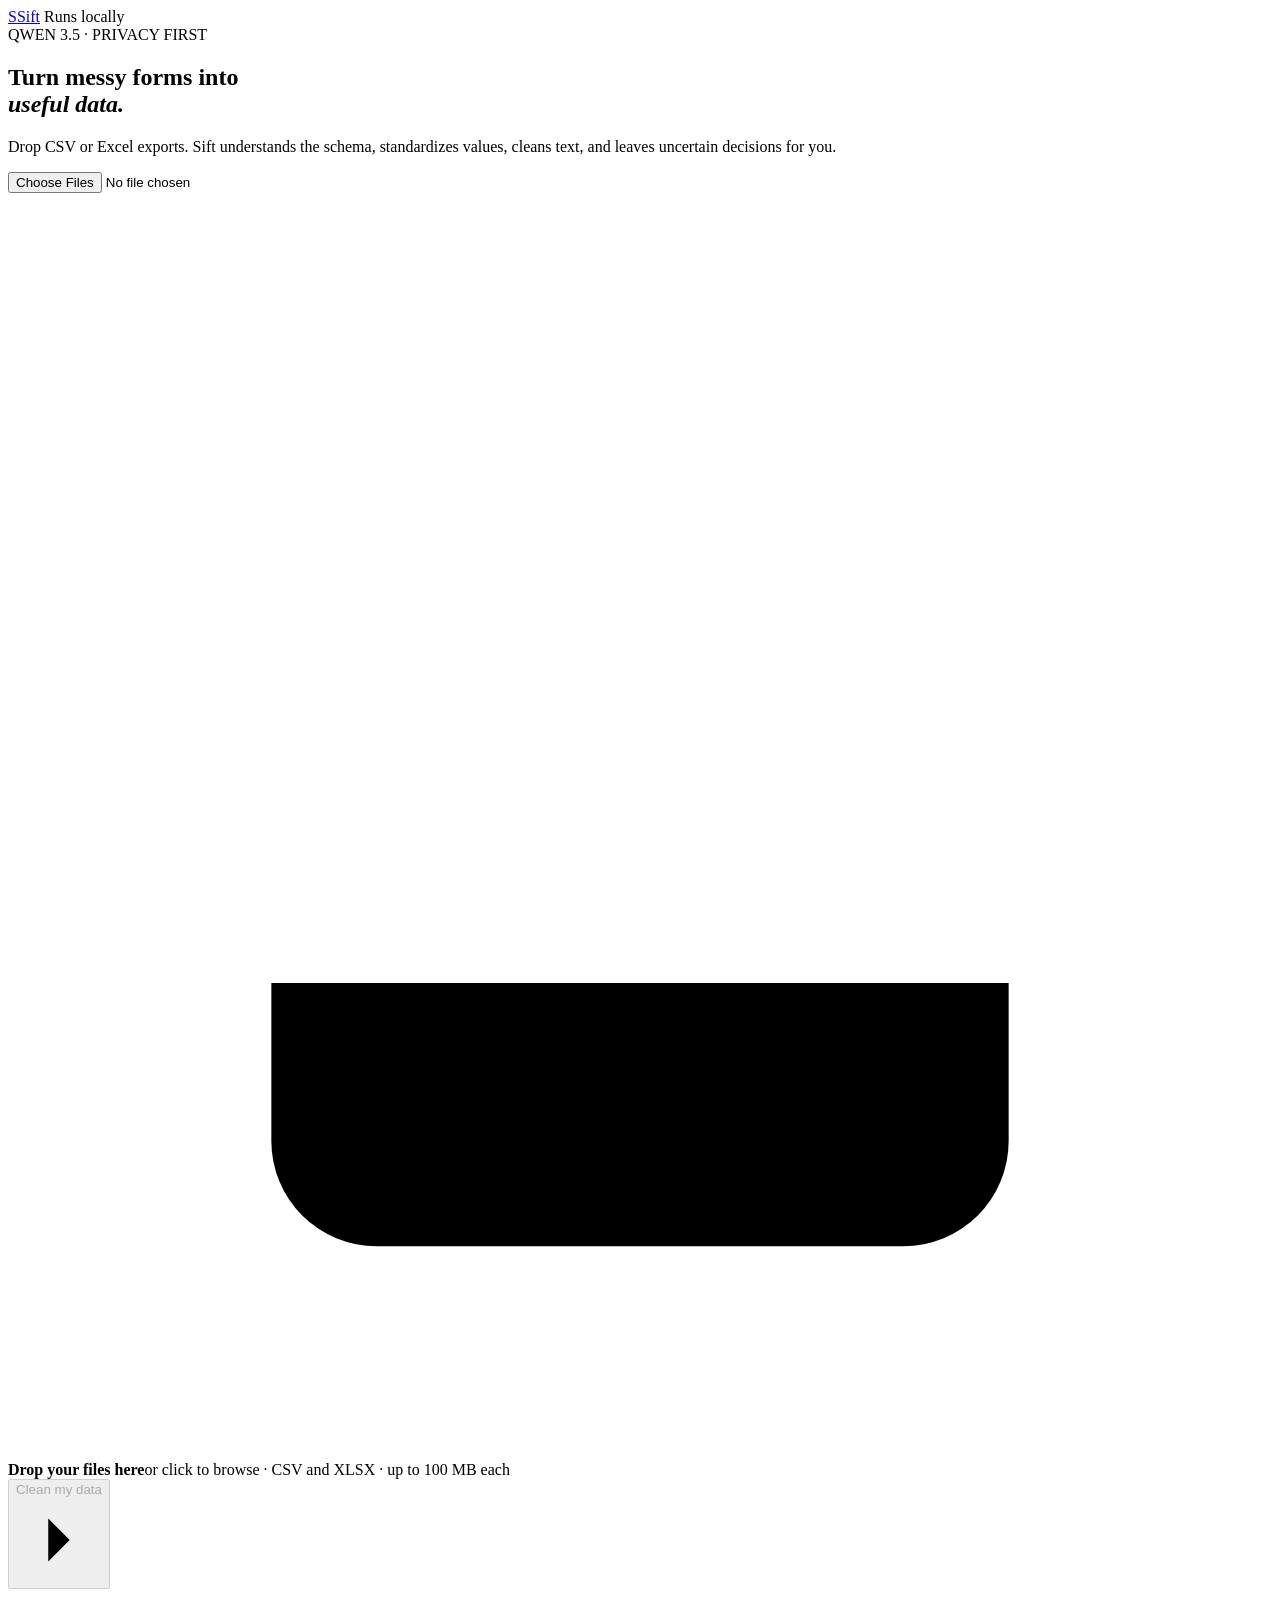
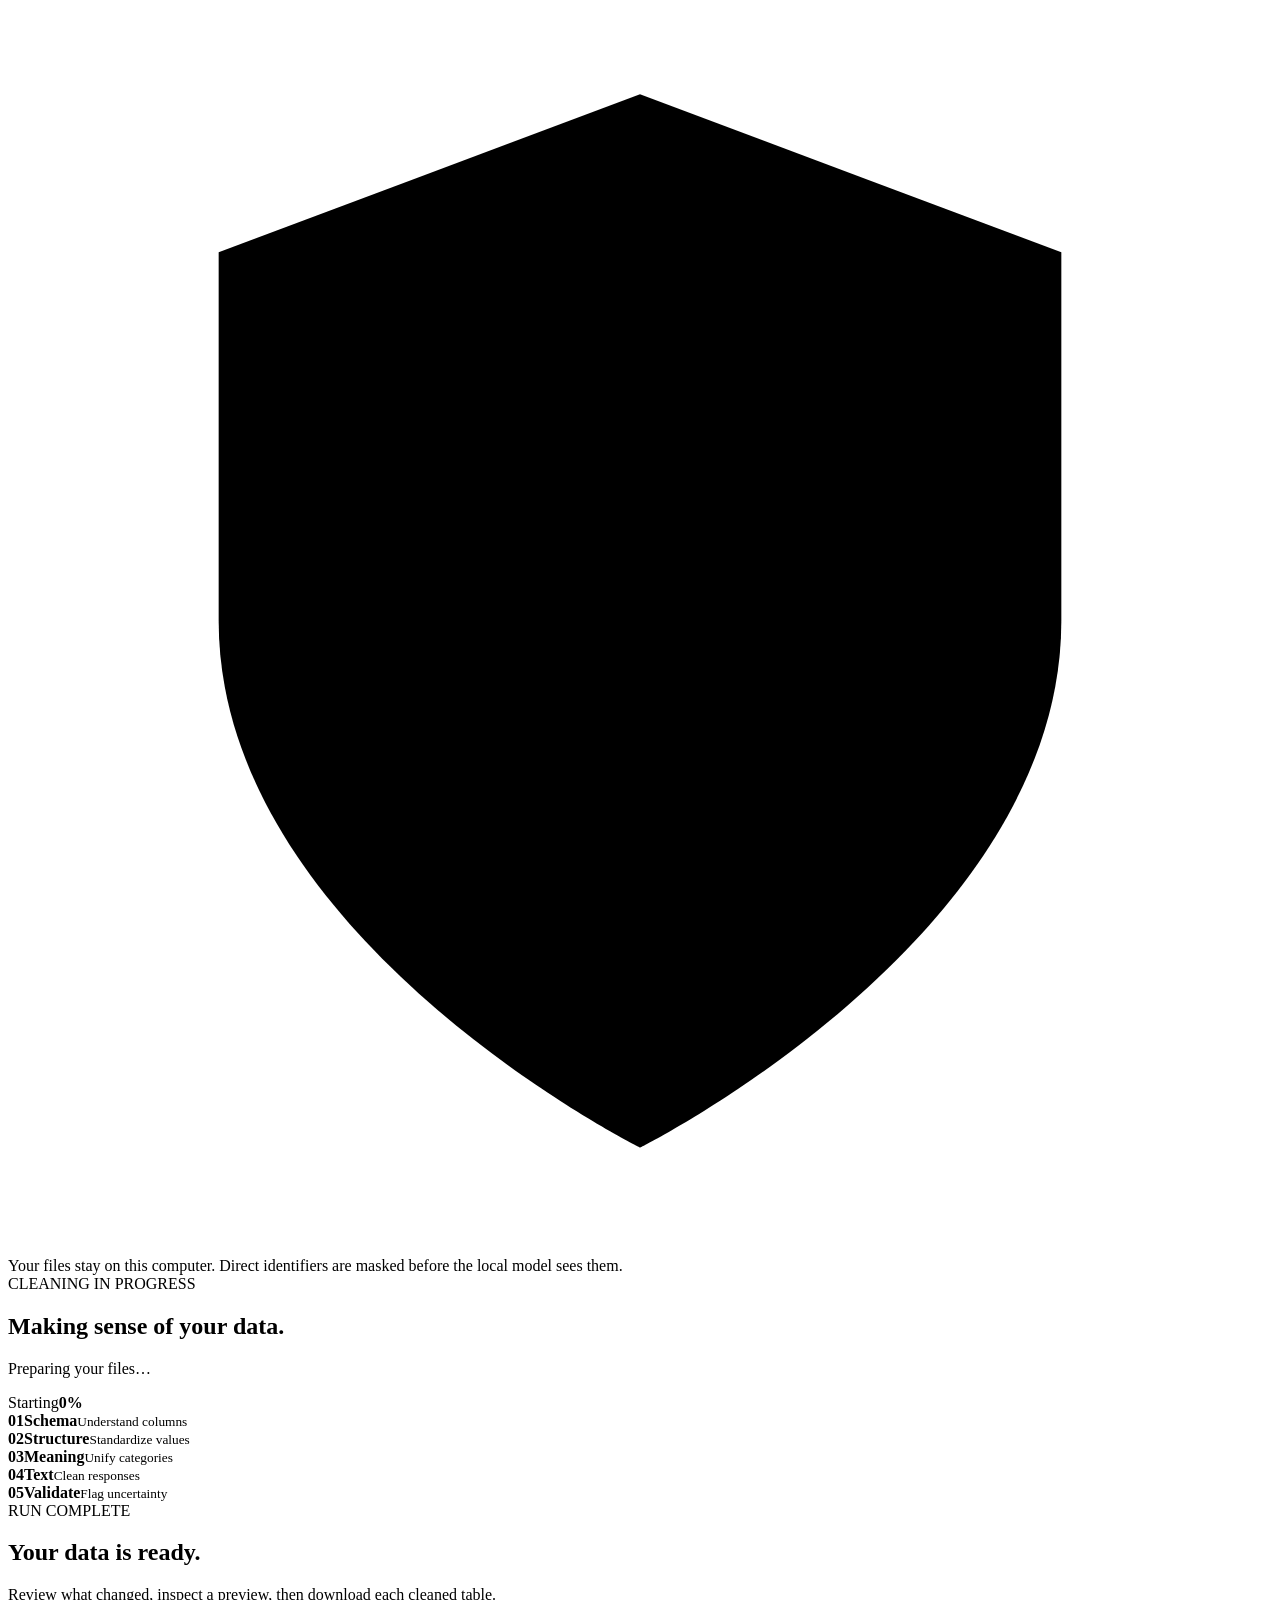
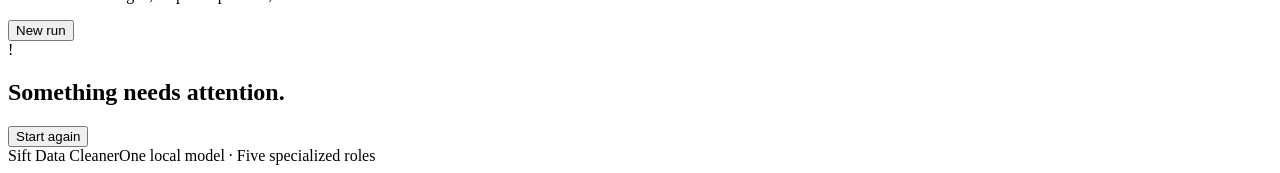
==== gui/index.html @ ca8bafb3 "add local cleaning GUI and public showcase" ====
<!doctype html>
<html lang="en">
<head>
  <meta charset="utf-8"><meta name="viewport" content="width=device-width,initial-scale=1">
  <title>Sift — Local Data Cleaner</title>
  <link rel="stylesheet" href="/assets/app.css">
</head>
<body>
  <div class="ambient ambient-a"></div><div class="ambient ambient-b"></div>
  <header><a class="brand" href="/"><span class="brand-mark">S</span><span>Sift</span></a><span class="local-pill"><i></i> Runs locally</span></header>
  <main>
    <section class="hero" id="upload-view">
      <div class="eyebrow">QWEN 3.5 · PRIVACY FIRST</div>
      <h1>Turn messy forms into<br><em>useful data.</em></h1>
      <p>Drop CSV or Excel exports. Sift understands the schema, standardizes values, cleans text, and leaves uncertain decisions for you.</p>
      <form id="upload-form">
        <label class="dropzone" id="dropzone">
          <input id="files" type="file" accept=".csv,.xlsx" multiple>
          <span class="upload-icon"><svg viewBox="0 0 24 24"><path d="M12 16V4m0 0 4 4m-4-4L8 8M5 15v3a2 2 0 0 0 2 2h10a2 2 0 0 0 2-2v-3"/></svg></span>
          <strong>Drop your files here</strong><span>or click to browse · CSV and XLSX · up to 100 MB each</span>
        </label>
        <div class="file-list" id="file-list"></div>
        <button class="primary" id="run-button" disabled><span>Clean my data</span><svg viewBox="0 0 24 24"><path d="m9 18 6-6-6-6"/></svg></button>
      </form>
      <div class="privacy-note"><svg viewBox="0 0 24 24"><path d="M12 22s8-4 8-10V5l-8-3-8 3v7c0 6 8 10 8 10Z"/><path d="m9 12 2 2 4-4"/></svg><span>Your files stay on this computer. Direct identifiers are masked before the local model sees them.</span></div>
    </section>

    <section class="process hidden" id="process-view">
      <div class="eyebrow">CLEANING IN PROGRESS</div><h2>Making sense of your data.</h2>
      <p id="current-file">Preparing your files…</p>
      <div class="progress-shell"><div class="progress-bar" id="progress-bar"></div></div>
      <div class="progress-meta"><span id="progress-label">Starting</span><strong id="progress-value">0%</strong></div>
      <div class="stages" id="stages">
        <div data-stage="schema"><b>01</b><span><strong>Schema</strong><small>Understand columns</small></span><i></i></div>
        <div data-stage="structured"><b>02</b><span><strong>Structure</strong><small>Standardize values</small></span><i></i></div>
        <div data-stage="categories"><b>03</b><span><strong>Meaning</strong><small>Unify categories</small></span><i></i></div>
        <div data-stage="text"><b>04</b><span><strong>Text</strong><small>Clean responses</small></span><i></i></div>
        <div data-stage="validation"><b>05</b><span><strong>Validate</strong><small>Flag uncertainty</small></span><i></i></div>
      </div>
    </section>

    <section class="results hidden" id="results-view">
      <div class="result-head"><div><div class="eyebrow">RUN COMPLETE</div><h2>Your data is ready.</h2><p>Review what changed, inspect a preview, then download each cleaned table.</p></div><button class="secondary" id="new-run">New run</button></div>
      <div class="metrics" id="metrics"></div><div class="result-tabs" id="result-tabs"></div><div id="result-detail"></div>
    </section>

    <section class="error hidden" id="error-view"><span>!</span><h2>Something needs attention.</h2><p id="error-message"></p><button class="secondary" onclick="location.reload()">Start again</button></section>
  </main>
  <footer><span>Sift Data Cleaner</span><span>One local model · Five specialized roles</span></footer>
  <script src="/assets/app.js"></script>
</body>
</html>
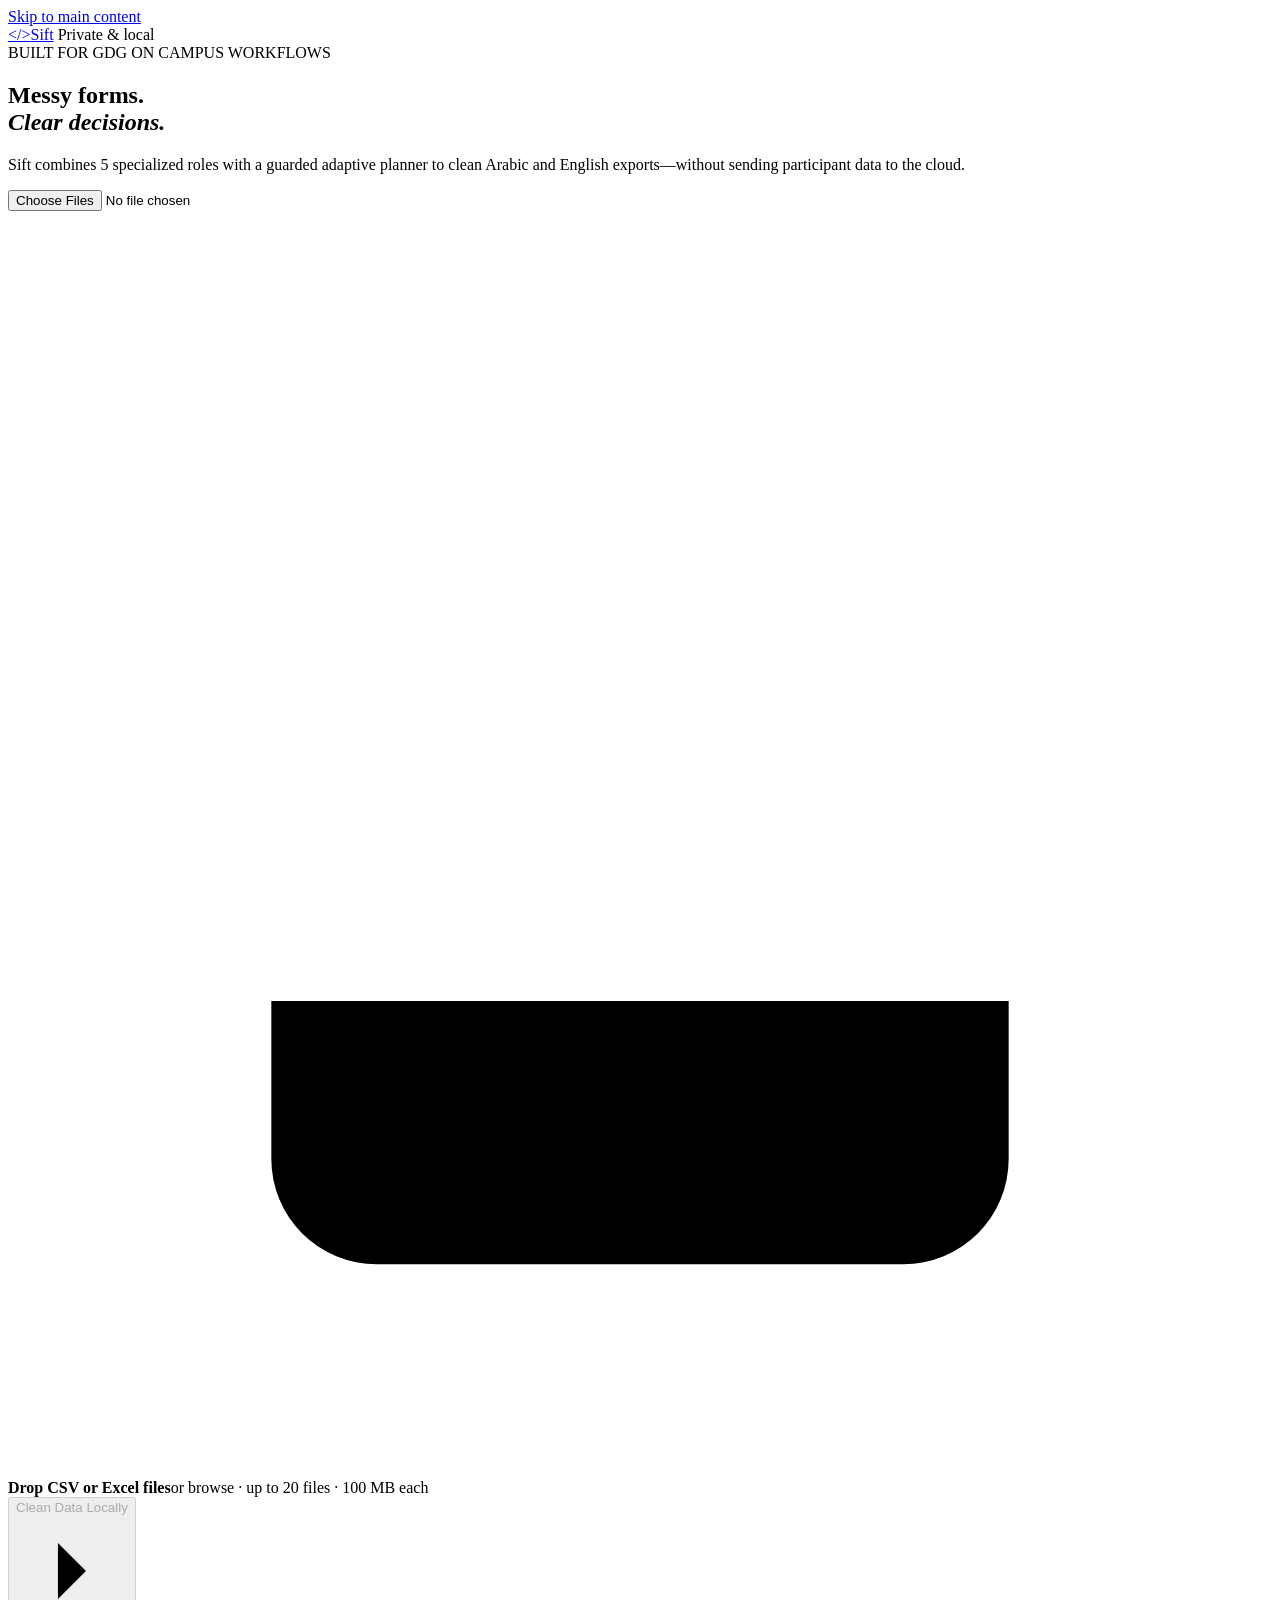
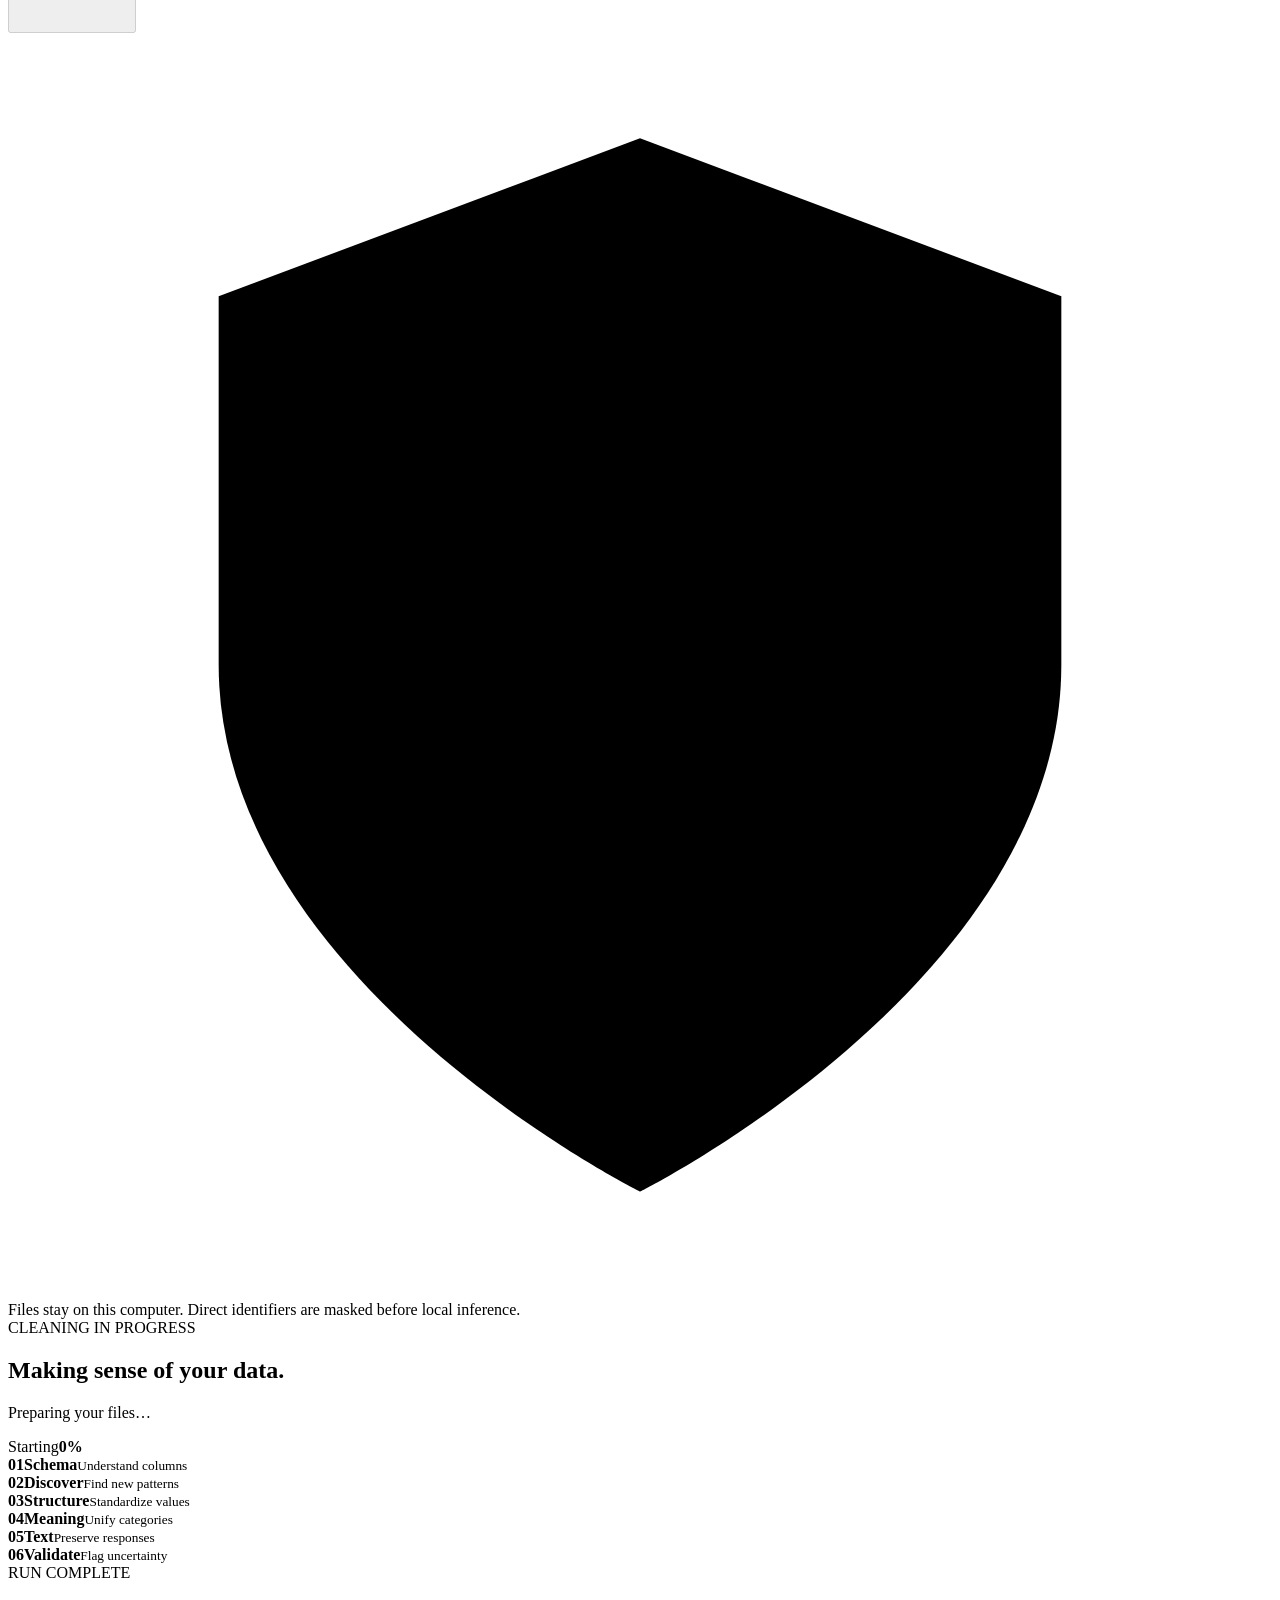
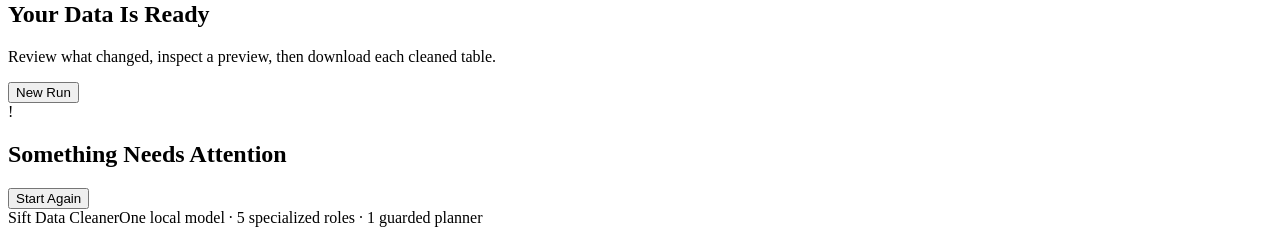
==== commit 2f763f69: "feat: redesign local cleaning experience" ====
--- a/gui/index.html
+++ b/gui/index.html
@@ -2,51 +2,55 @@
 <html lang="en">
 <head>
   <meta charset="utf-8"><meta name="viewport" content="width=device-width,initial-scale=1">
-  <title>Sift — Local Data Cleaner</title>
+  <meta name="theme-color" content="#ffffff">
+  <meta name="description" content="Clean Arabic and English workshop form exports with private, local AI.">
+  <title>Sift — Private, Local Data Cleaning</title>
   <link rel="stylesheet" href="/assets/app.css">
 </head>
 <body>
-  <div class="ambient ambient-a"></div><div class="ambient ambient-b"></div>
-  <header><a class="brand" href="/"><span class="brand-mark">S</span><span>Sift</span></a><span class="local-pill"><i></i> Runs locally</span></header>
-  <main>
+  <a class="skip-link" href="#main">Skip to main content</a>
+  <div class="color-rail" aria-hidden="true"><i></i><i></i><i></i><i></i></div>
+  <header><a class="brand" href="/"><span class="brand-mark" aria-hidden="true">&lt;/&gt;</span><span>Sift</span></a><span class="local-pill"><i aria-hidden="true"></i> Private & local</span></header>
+  <main id="main">
     <section class="hero" id="upload-view">
-      <div class="eyebrow">QWEN 3.5 · PRIVACY FIRST</div>
-      <h1>Turn messy forms into<br><em>useful data.</em></h1>
-      <p>Drop CSV or Excel exports. Sift understands the schema, standardizes values, cleans text, and leaves uncertain decisions for you.</p>
+      <div class="eyebrow">BUILT FOR GDG ON CAMPUS WORKFLOWS</div>
+      <h1>Messy forms.<br><em>Clear decisions.</em></h1>
+      <p>Sift combines 5 specialized roles with a guarded adaptive planner to clean Arabic and English exports—without sending participant data to the cloud.</p>
       <form id="upload-form">
         <label class="dropzone" id="dropzone">
-          <input id="files" type="file" accept=".csv,.xlsx" multiple>
+          <input id="files" name="files" type="file" accept=".csv,.xlsx" multiple autocomplete="off">
           <span class="upload-icon"><svg viewBox="0 0 24 24"><path d="M12 16V4m0 0 4 4m-4-4L8 8M5 15v3a2 2 0 0 0 2 2h10a2 2 0 0 0 2-2v-3"/></svg></span>
-          <strong>Drop your files here</strong><span>or click to browse · CSV and XLSX · up to 100 MB each</span>
+          <strong>Drop CSV or Excel files</strong><span>or browse · up to 20 files · 100&nbsp;MB each</span>
         </label>
         <div class="file-list" id="file-list"></div>
-        <button class="primary" id="run-button" disabled><span>Clean my data</span><svg viewBox="0 0 24 24"><path d="m9 18 6-6-6-6"/></svg></button>
+        <button class="primary" id="run-button" disabled><span>Clean Data Locally</span><svg aria-hidden="true" viewBox="0 0 24 24"><path d="m9 18 6-6-6-6"/></svg></button>
       </form>
-      <div class="privacy-note"><svg viewBox="0 0 24 24"><path d="M12 22s8-4 8-10V5l-8-3-8 3v7c0 6 8 10 8 10Z"/><path d="m9 12 2 2 4-4"/></svg><span>Your files stay on this computer. Direct identifiers are masked before the local model sees them.</span></div>
+      <div class="privacy-note"><svg aria-hidden="true" viewBox="0 0 24 24"><path d="M12 22s8-4 8-10V5l-8-3-8 3v7c0 6 8 10 8 10Z"/><path d="m9 12 2 2 4-4"/></svg><span>Files stay on this computer. Direct identifiers are masked before local inference.</span></div>
     </section>
 
-    <section class="process hidden" id="process-view">
+    <section class="process hidden" id="process-view" aria-live="polite">
       <div class="eyebrow">CLEANING IN PROGRESS</div><h2>Making sense of your data.</h2>
       <p id="current-file">Preparing your files…</p>
-      <div class="progress-shell"><div class="progress-bar" id="progress-bar"></div></div>
+      <div class="progress-shell" role="progressbar" aria-label="Cleaning progress" aria-valuemin="0" aria-valuemax="100" aria-valuenow="0"><div class="progress-bar" id="progress-bar"></div></div>
       <div class="progress-meta"><span id="progress-label">Starting</span><strong id="progress-value">0%</strong></div>
       <div class="stages" id="stages">
         <div data-stage="schema"><b>01</b><span><strong>Schema</strong><small>Understand columns</small></span><i></i></div>
-        <div data-stage="structured"><b>02</b><span><strong>Structure</strong><small>Standardize values</small></span><i></i></div>
-        <div data-stage="categories"><b>03</b><span><strong>Meaning</strong><small>Unify categories</small></span><i></i></div>
-        <div data-stage="text"><b>04</b><span><strong>Text</strong><small>Clean responses</small></span><i></i></div>
-        <div data-stage="validation"><b>05</b><span><strong>Validate</strong><small>Flag uncertainty</small></span><i></i></div>
+        <div data-stage="adaptive"><b>02</b><span><strong>Discover</strong><small>Find new patterns</small></span><i></i></div>
+        <div data-stage="structured"><b>03</b><span><strong>Structure</strong><small>Standardize values</small></span><i></i></div>
+        <div data-stage="categories"><b>04</b><span><strong>Meaning</strong><small>Unify categories</small></span><i></i></div>
+        <div data-stage="text"><b>05</b><span><strong>Text</strong><small>Preserve responses</small></span><i></i></div>
+        <div data-stage="validation"><b>06</b><span><strong>Validate</strong><small>Flag uncertainty</small></span><i></i></div>
       </div>
     </section>
 
-    <section class="results hidden" id="results-view">
-      <div class="result-head"><div><div class="eyebrow">RUN COMPLETE</div><h2>Your data is ready.</h2><p>Review what changed, inspect a preview, then download each cleaned table.</p></div><button class="secondary" id="new-run">New run</button></div>
+    <section class="results hidden" id="results-view" aria-live="polite">
+      <div class="result-head"><div><div class="eyebrow">RUN COMPLETE</div><h2>Your Data Is Ready</h2><p>Review what changed, inspect a preview, then download each cleaned table.</p></div><button class="secondary" id="new-run">New Run</button></div>
       <div class="metrics" id="metrics"></div><div class="result-tabs" id="result-tabs"></div><div id="result-detail"></div>
     </section>
 
-    <section class="error hidden" id="error-view"><span>!</span><h2>Something needs attention.</h2><p id="error-message"></p><button class="secondary" onclick="location.reload()">Start again</button></section>
+    <section class="error hidden" id="error-view" aria-live="assertive"><span aria-hidden="true">!</span><h2>Something Needs Attention</h2><p id="error-message"></p><button class="secondary" id="start-again">Start Again</button></section>
   </main>
-  <footer><span>Sift Data Cleaner</span><span>One local model · Five specialized roles</span></footer>
+  <footer><span>Sift Data Cleaner</span><span>One local model · 5 specialized roles · 1 guarded planner</span></footer>
   <script src="/assets/app.js"></script>
 </body>
 </html>
